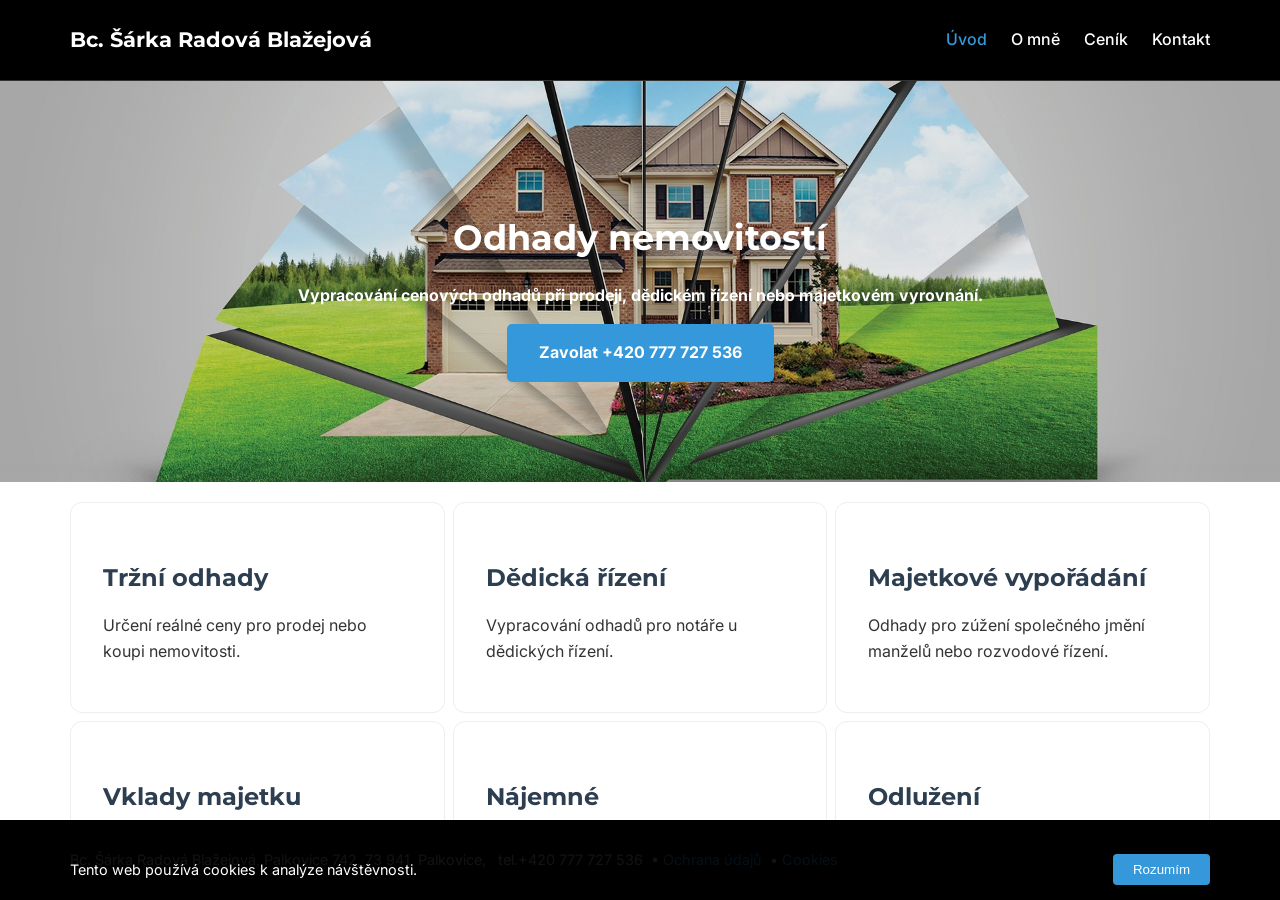
==== index.html @ 60a2e671 "verze 1.01" ====
<!DOCTYPE html>
<html lang="cs">
<head>
    <meta charset="UTF-8">
    <meta name="viewport" content="width=device-width, initial-scale=1.0">
    <title>Odhady nemovitostí | Bc. Šárka Radová Blažejová</title>
    <meta name="description" content="Profesionální odhady nemovitostí pro prodej, dědická řízení a notáře. Bc. Šárka Radová Blažejová. Moravskoslezský kraj (Frýdek-Místek, Ostrava a okolí)">
    <link rel="stylesheet" href="/style.css">
    <link rel="preconnect" href="https://fonts.googleapis.com">
    <link rel="preconnect" href="https://fonts.gstatic.com" crossorigin>
    <link href="https://fonts.googleapis.com/css2?family=Inter:wght@400;700&family=Montserrat:wght@700&display=swap" rel="stylesheet">
</head>
<body>

    <header>
        <div class="container">
            <div class="logo">
                <strong>Bc. Šárka Radová Blažejová</strong>
            </div>
            <nav>
                <ul>
                    <li><a href="/" style="color: var(--accent);">Úvod</a></li>
                    <li><a href="/omne/">O mně</a></li>
                    <li><a href="/cenik/">Ceník</a></li>
                    <li><a href="/kontakt/">Kontakt</a></li>
                </ul>
            </nav>
        </div>
    </header>

    <main>
        <section id="hero">
            <div class="container" >
                <div class="hero-content"></div>
                    <h1>Odhady nemovitostí</h1>
                    <p><strong>Vypracování cenových odhadů při prodeji, dědickém řízení nebo majetkovém vyrovnání.</strong></p>
                    <div class="cta-group">
                        <a href="tel:+420777727536" class="btn-primary">Zavolat +420 777 727 536</a>
                    </div>
                </div>
            </div>
        </section>

        <section id="sluzby" class="container section-padding">
            <div class="grid">
                <div class="card">
                    <h3>Tržní odhady</h3>
                    <p>Určení reálné ceny pro prodej nebo koupi nemovitosti.</p>
                </div>
                <div class="card">
                    <h3>Dědická řízení</h3>
                    <p>Vypracování odhadů pro notáře u dědických řízení.</p>
                </div>
                <div class="card">
                    <h3>Majetkové vypořádání</h3>
                    <p>Odhady pro zúžení společného jmění manželů nebo rozvodové řízení.</p>
                </div>
                <div class="card">
                    <h3>Vklady majetku</h3>
                    <p>Odhady pro zápis vkladu majetku do společnosti.</p>
                </div>
                <div class="card">
                    <h3>Nájemné</h3>
                    <p>Určení výše obvyklého nájemného v dané lokalitě.</p>
                </div>
                <div class="card">
                    <h3>Odlužení</h3>
                    <p>Odhady pro oddlužení a insolvenci.</p>
                </div>
            </div>
        </section>
    </main>

    <script src="/script.js"></script>
</body>
</html>
---- style.css ----
:root {
    --primary: #2c3e50;
    --accent: #3498db;
    --text: #333333;
    --light-bg: #f8f9fa;
    --white: #ffffff;
    --font-heading: 'Montserrat', sans-serif;
    --font-body: 'Inter', sans-serif;
}

/* FIXNÍ LAYOUT */
html, body {
    height: 100%;
    margin: 0;
    overflow: hidden; 
}

body {
    display: flex;
    flex-direction: column;
    font-family: var(--font-body);
    color: var(--text);
    line-height: 1.6;
    -webkit-font-smoothing: antialiased;
}

header, footer {
    height: 80px; 
    flex-shrink: 0;
    background: #000000;
    display: flex;
    align-items: center;
    z-index: 1000;
}

header { border-bottom: 1px solid #333; }

main {
    flex-grow: 1;
    overflow-y: auto;
    background-color: var(--white);
}

/* TYPOGRAFIE */
h1, h2, h3, .logo strong {
    font-family: var(--font-heading);
    font-weight: 700;
    color: var(--primary);
}

h1 { font-size: 2.2rem; margin-bottom: 0.1rem; color: var(--white); }
h2 { font-size: 2rem; margin-bottom: 2rem; text-align: center; }
h3 { font-size: 1.5rem; margin-bottom: 1rem; }

/* NAVIGACE */
.container {
    max-width: 1140px;
    margin: 0 auto;
    padding: 0 20px;
    width: 100%;
}

header .container {
    display: flex;
    justify-content: space-between;
    align-items: center;
}

.logo strong { font-size: 1.3rem; color: var(--white); }
nav ul { display: flex; list-style: none; gap: 1.5rem; }
nav a { text-decoration: none; color: var(--white); font-weight: 500; transition: 0.3s; }
nav a:hover { color: var(--accent); }

/* SEKCE */
#hero {
    padding: 100px 0;
    background: linear-gradient(rgba(0,0,0,0.1), rgba(0,0,0,0.1)), url('/images/house-3203363_1920.jpg') center/cover no-repeat;
    color: var(--white);
    
    text-align: center;
}

.section-padding { padding: 20px 0; }

.grid {
    display: grid;
    grid-template-columns: repeat(auto-fit, minmax(300px, 1fr));
    gap: 0.5rem;
}

.card {
    padding: 2rem;
    border: 1px solid #eee;
    border-radius: 12px;
    transition: 0.3s;
}

.card:hover { transform: translateY(-5px); border-color: var(--accent); box-shadow: 0 10px 20px rgba(0,0,0,0.05); }

.btn-primary {
    background: var(--accent);
    color: var(--white);
    padding: 1rem 2rem;
    border-radius: 5px;
    font-weight: 700;
    text-decoration: none;
    transition: 0.3s;
    display: inline-block;
}

/* CENÍK */
.price-item {
    display: flex;
    background: var(--white);
    border-radius: 12px;
    border: 1px solid #eee;
    margin-bottom: 25px;
    overflow: hidden;
    align-items: center;
}
.price-item img {
    width: 280px;       /* Původní šířka z vašeho CSS */
    height: 170px;      /* Původní výška z vašeho CSS */
    object-fit: cover;
    flex-shrink: 0;
}

.price-text { padding: 30px; }

/* COOKIE BAR */
.cookie-bar {
    position: fixed;
    bottom: 0;
    width: 100%;
    background: rgba(0,0,0,0.9);
    color: white;
    padding: 15px 0;
    display: none;
    z-index: 2000;
}

@media (max-width: 768px) {
    header, footer { height: auto; min-height: 80px; padding: 15px 0; }
    header .container { flex-direction: column; gap: 10px; }
}
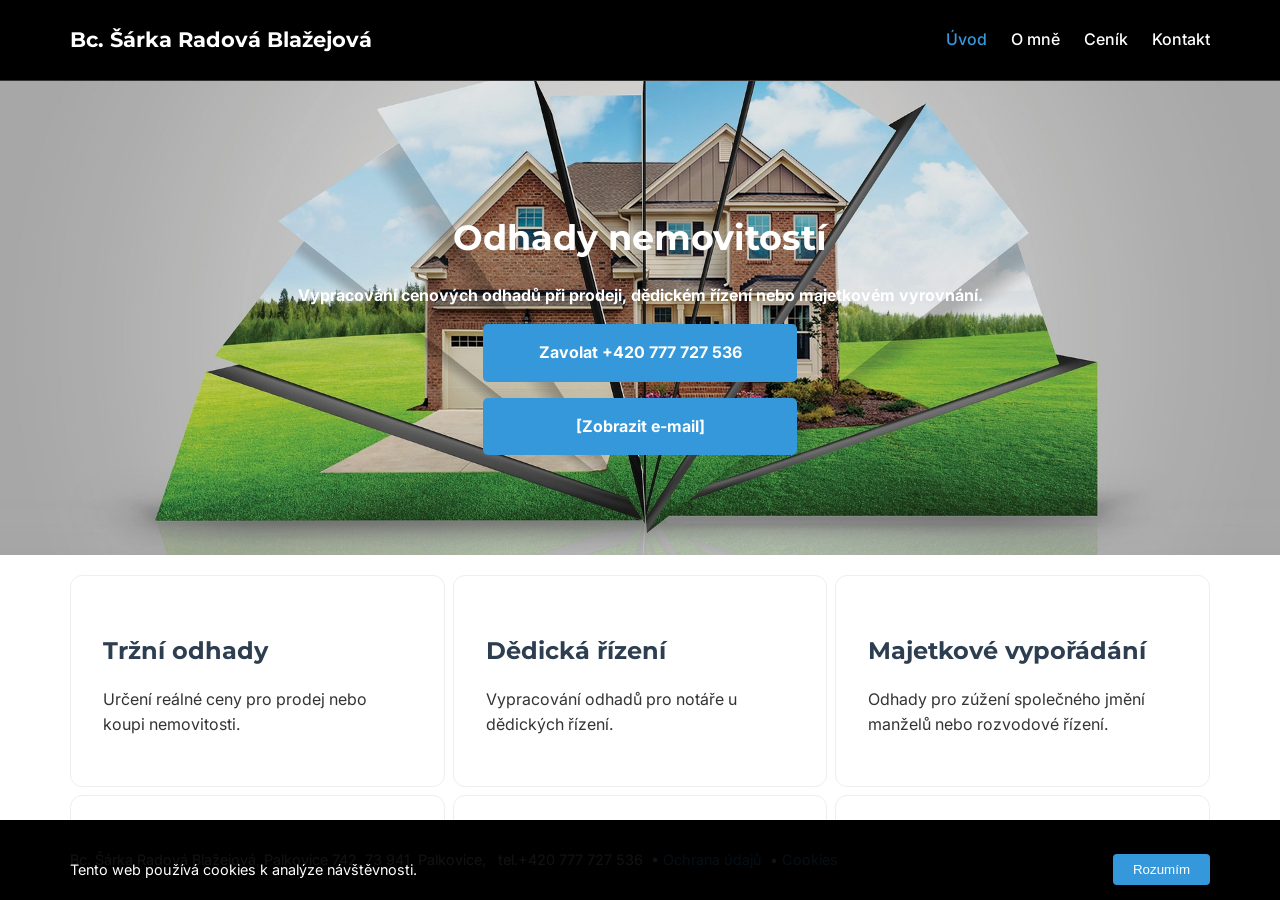
==== commit 6d37caab: "úprava pro mobil verzi" ====
--- a/index.html
+++ b/index.html
@@ -37,6 +37,12 @@
                     <div class="cta-group">
                         <a href="tel:+420777727536" class="btn-primary">Zavolat +420 777 727 536</a>
                     </div>
+                     <div class="cta-group">
+                        <p></p>
+                         <a href="#" onclick="decodeEmail(this); return false;" class="btn-primary">
+                            [Zobrazit e-mail]
+                        </a>
+                    </div>
                 </div>
             </div>
         </section>
--- a/style.css
+++ b/style.css
@@ -106,6 +106,8 @@
     text-decoration: none;
     transition: 0.3s;
     display: inline-block;
+    width: 250px;
+    text-align: center;
 }
 
 /* CENÍK */
@@ -140,6 +142,92 @@
 }
 
 @media (max-width: 768px) {
-    header, footer { height: auto; min-height: 80px; padding: 15px 0; }
-    header .container { flex-direction: column; gap: 10px; }
-}+    /* Zákaz vodorovného rolování pro celou stránku */
+    html, body {
+       height: 100% !important;
+        overflow: hidden !important;
+        position: relative;
+    }
+main {
+        flex-grow: 1;
+        overflow-y: auto !important; /* Vertikální scroll pouze zde */
+        overflow-x: hidden !important; /* Zákaz vodorovného scrollu */
+        -webkit-overflow-scrolling: touch; /* Plynulé scrollování pro iOS */
+    }
+    /* Úprava kontejneru - nesmí vytlačovat obsah ven */
+    .container {
+        width: 100% !important;
+        padding-left: 15px !important;
+        padding-right: 15px !important;
+        box-sizing: border-box !important;
+    }
+
+    header, footer { 
+        height: auto !important; 
+        min-height: 80px; 
+        padding: 15px 0; 
+    }
+    
+    header .container { 
+        flex-direction: column; 
+        gap: 10px; 
+    }
+/* ÚPRAVA OBRÁZKU V HERO SEKCI */
+    #hero {
+        /* 'cover' zajistí vyplnění plochy, 'center' ořeže boky rovnoměrně */
+        background-size: cover !important; 
+        background-position: center center !important;
+        
+        /* Zajištění minimální výšky, aby byl obrázek vidět */
+        padding: 60px 0 !important;
+        min-height: 40vh; 
+        display: flex;
+        align-items: center;
+    }
+
+    /* Zajištění, že text v hero sekci nepřeteče */
+    .hero-content h1 {
+        font-size: 1.8rem !important;
+    }
+
+    /* Ostatní responzivní prvky */
+    .price-item, .about-flex {
+        flex-direction: column !important;
+        text-align: center;
+    }
+    /* 1. Stránka O mně: Obrázek nahoře, text pod ním */
+    .about-wrapper, .about-flex {
+        flex-direction: column !important;
+        gap: 20px !important;
+        text-align: center;
+        min-width: 0 !important; /* KLÍČOVÉ: Zruší vytlačování do stran */
+    }
+
+    .about-image-container, .about-image {
+        max-width: 100% !important;
+        width: 250px !important;
+        margin: 0 auto;
+    }
+
+    /* 2. Stránka Ceník: Obrázek nahoře, text pod ním */
+    .price-item {
+        flex-direction: column !important;
+        height: auto !important;
+        text-align: center;
+        min-width: 0 !important; /* Prevence přetečení */
+    }
+
+    .price-item img {
+        width: 100% !important;
+        height: 200px !important;
+        object-fit: cover;
+    }
+
+    .price-text {
+        padding: 20px !important;
+    }
+
+    .cookie-bar .container {
+        flex-direction: column;
+        text-align: center;
+    }
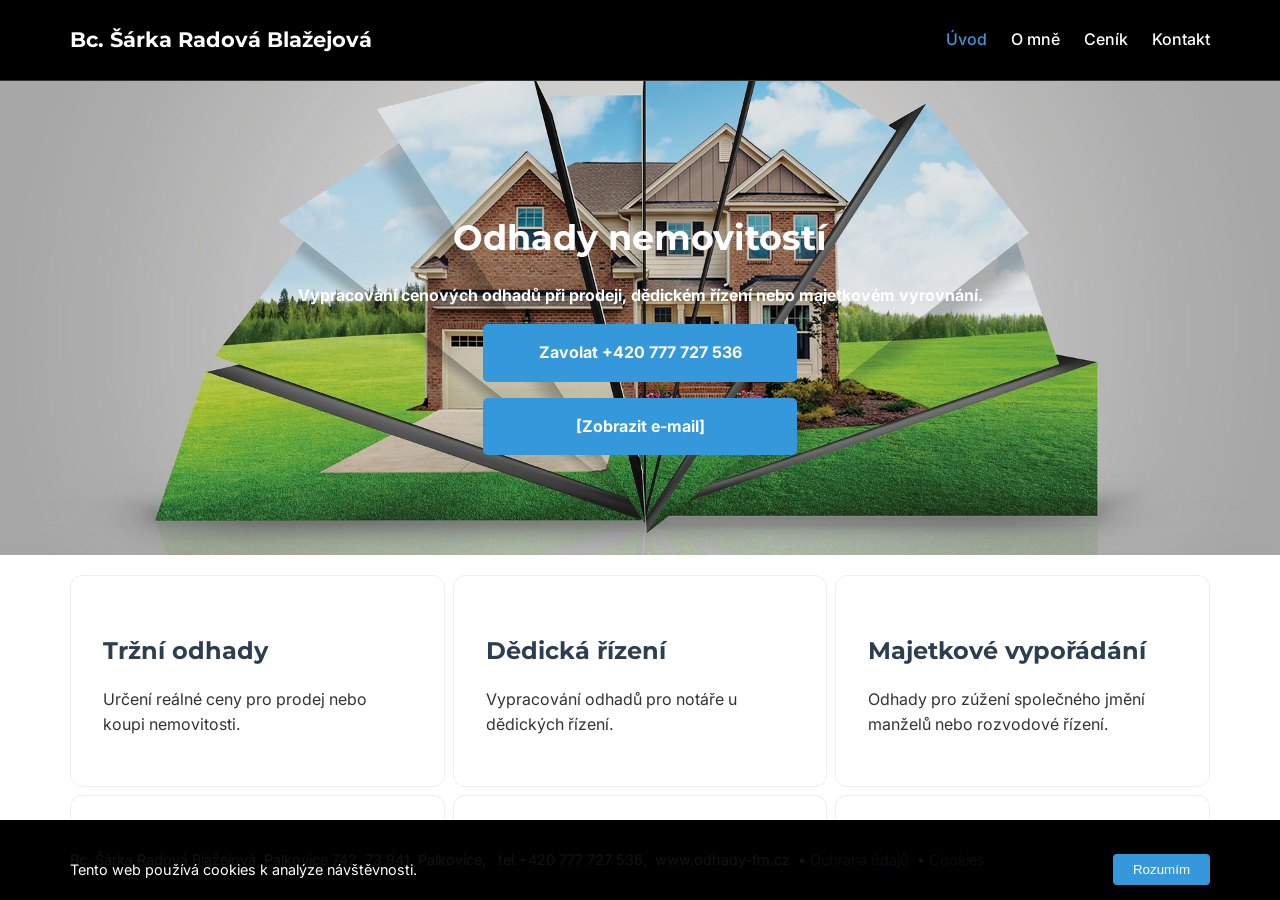
==== commit 8f9e2ede: "úprava metadat odhady-fm.cz" ====
--- a/index.html
+++ b/index.html
@@ -3,8 +3,8 @@
 <head>
     <meta charset="UTF-8">
     <meta name="viewport" content="width=device-width, initial-scale=1.0">
-    <title>Odhady nemovitostí | Bc. Šárka Radová Blažejová</title>
-    <meta name="description" content="Profesionální odhady nemovitostí pro prodej, dědická řízení a notáře. Bc. Šárka Radová Blažejová. Moravskoslezský kraj (Frýdek-Místek, Ostrava a okolí)">
+    <title>Odhady nemovitostí | Bc. Šárka Radová Blažejová | Odhady-fm.cz</title>
+    <meta name="description" content="Profesionální odhady nemovitostí pro prodej, dědická řízení a notáře. Bc. Šárka Radová Blažejová. Moravskoslezský kraj (Frýdek-Místek, Ostrava a okolí). Odhady-fm.cz">
     <link rel="stylesheet" href="/style.css">
     <link rel="preconnect" href="https://fonts.googleapis.com">
     <link rel="preconnect" href="https://fonts.gstatic.com" crossorigin>
--- a/style.css
+++ b/style.css
@@ -230,4 +230,5 @@
     .cookie-bar .container {
         flex-direction: column;
         text-align: center;
-    }+    }
+   }
